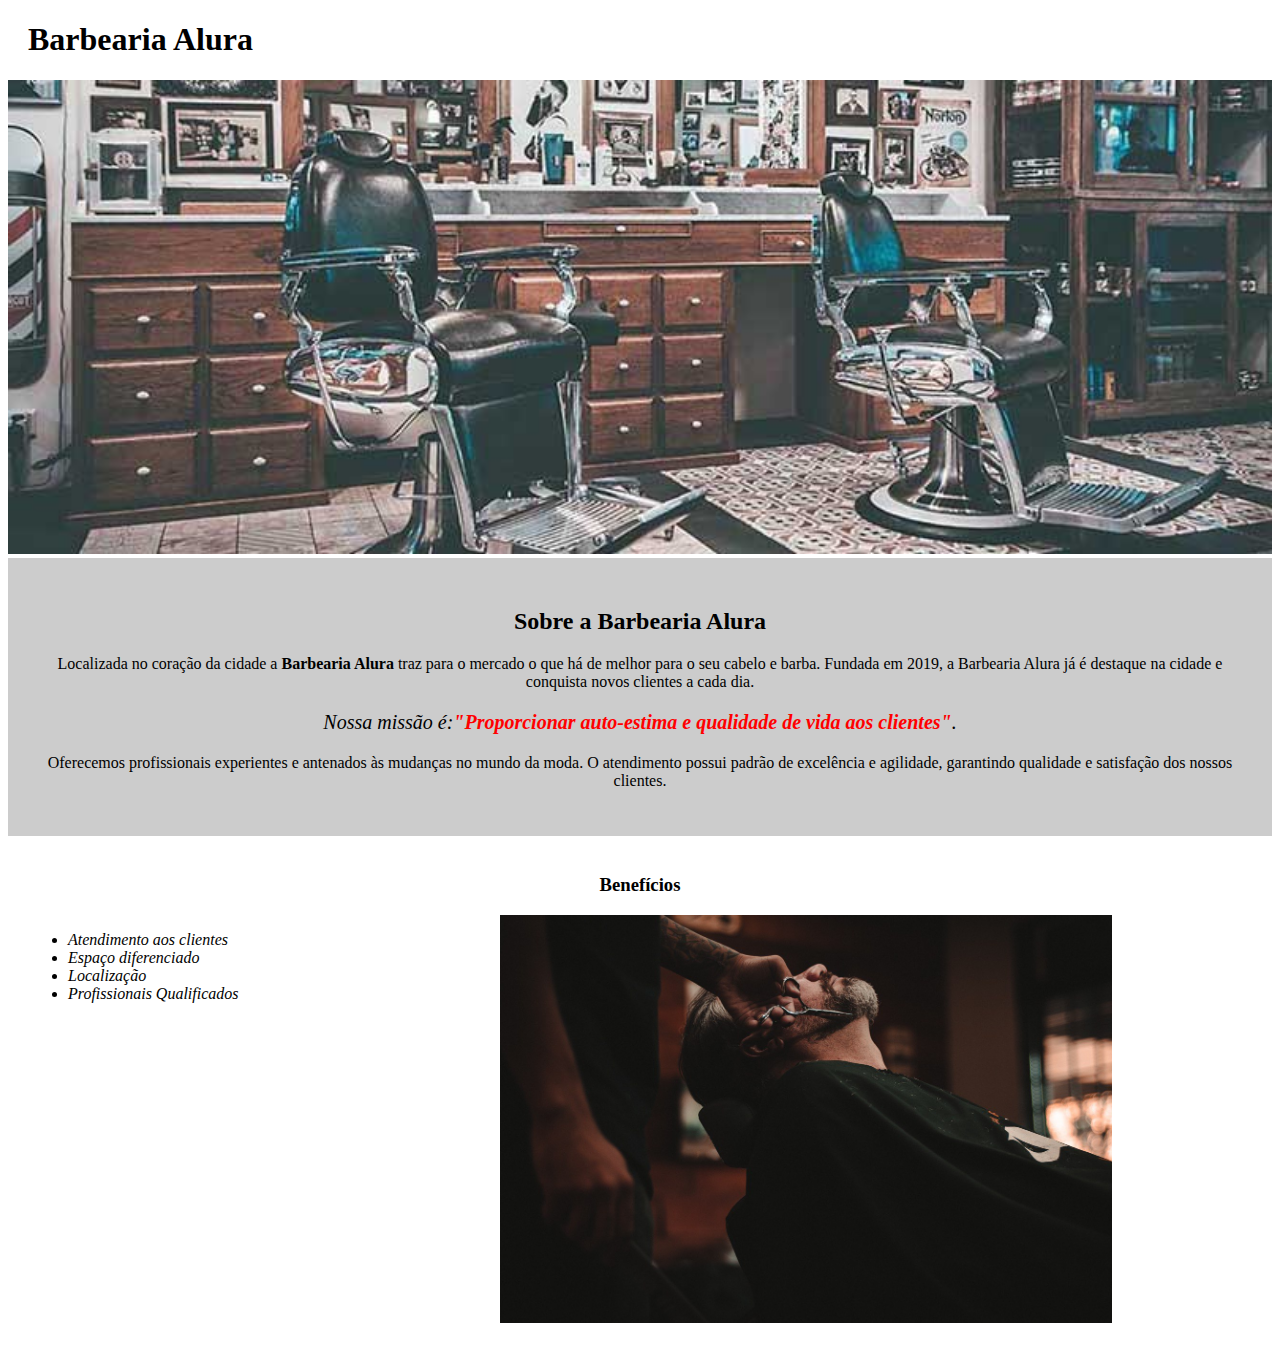
==== Projeto1-Barbearia/index.html @ a26f9712 "first commit" ====
<!DOCTYPE html>
<!DOCTYPE html>
<html>

	<head>
		<meta charset="UTF-8">
		<title>Barbearia Alura</title>
		<link rel="stylesheet" href="style.css">
		
		<style>
			
		</style>
	</head>
	<body>
		<header>
			<h1 class="titulo-principal">Barbearia Alura</h1>
		</header>
		
		<img id="banner" src="banner.jpg">
		<div class="principal">
			<h2 class="titulo-centralizado">Sobre a Barbearia Alura</h2>
		
			<p>Localizada no coração da cidade a <strong>Barbearia Alura</strong> traz para o mercado o que há de melhor para o seu cabelo e barba. Fundada em 2019, a Barbearia Alura já é destaque na cidade e conquista novos clientes a cada dia.</p>

			<p id="missao"><em>Nossa missão é:<strong>"Proporcionar auto-estima e qualidade de vida aos clientes"</strong>.</em></p>

			<p>Oferecemos profissionais experientes e antenados às mudanças no mundo da moda. O atendimento possui padrão de excelência e agilidade, garantindo qualidade e satisfação dos nossos clientes.</p>
			</div>

		<div class="beneficios">
			<h3 class="titulo-centralizado">Benefícios</h3>
			
			<ul>
				<li class="itens">Atendimento aos clientes</li>
				<li class="itens">Espaço diferenciado</li>
				<li class="itens">Localização</li>
				<li class="itens">Profissionais Qualificados</li>
			</ul>

			<img src="beneficios.jpg" class="imagembeneficios">
		</div>
	</body>
</html>
---- Projeto1-Barbearia/style.css ----
body{
  	
  color: black
  }

#banner {
  width: 100%;
}

.principal{
  background: #CCCCCC;
  padding: 30px;
}

.titulo-principal {
  padding-left: 20px;
}

.titulo-centralizado {
  	 text-align: center
  }

p {
	text-align: center;
  }

#missao {
	font-size: 20px
}

em strong {
	color: red;
}

.itens {
  font-style: italic ;
}

.beneficios {
  background: #FFFFFF;
  padding: 20px;
}

ul{
  display: inline-block;
  vertical-align: top;
  width: 20%;
  margin-right: 15%;
}

.imagembeneficios{
  width: 50%  ;
}
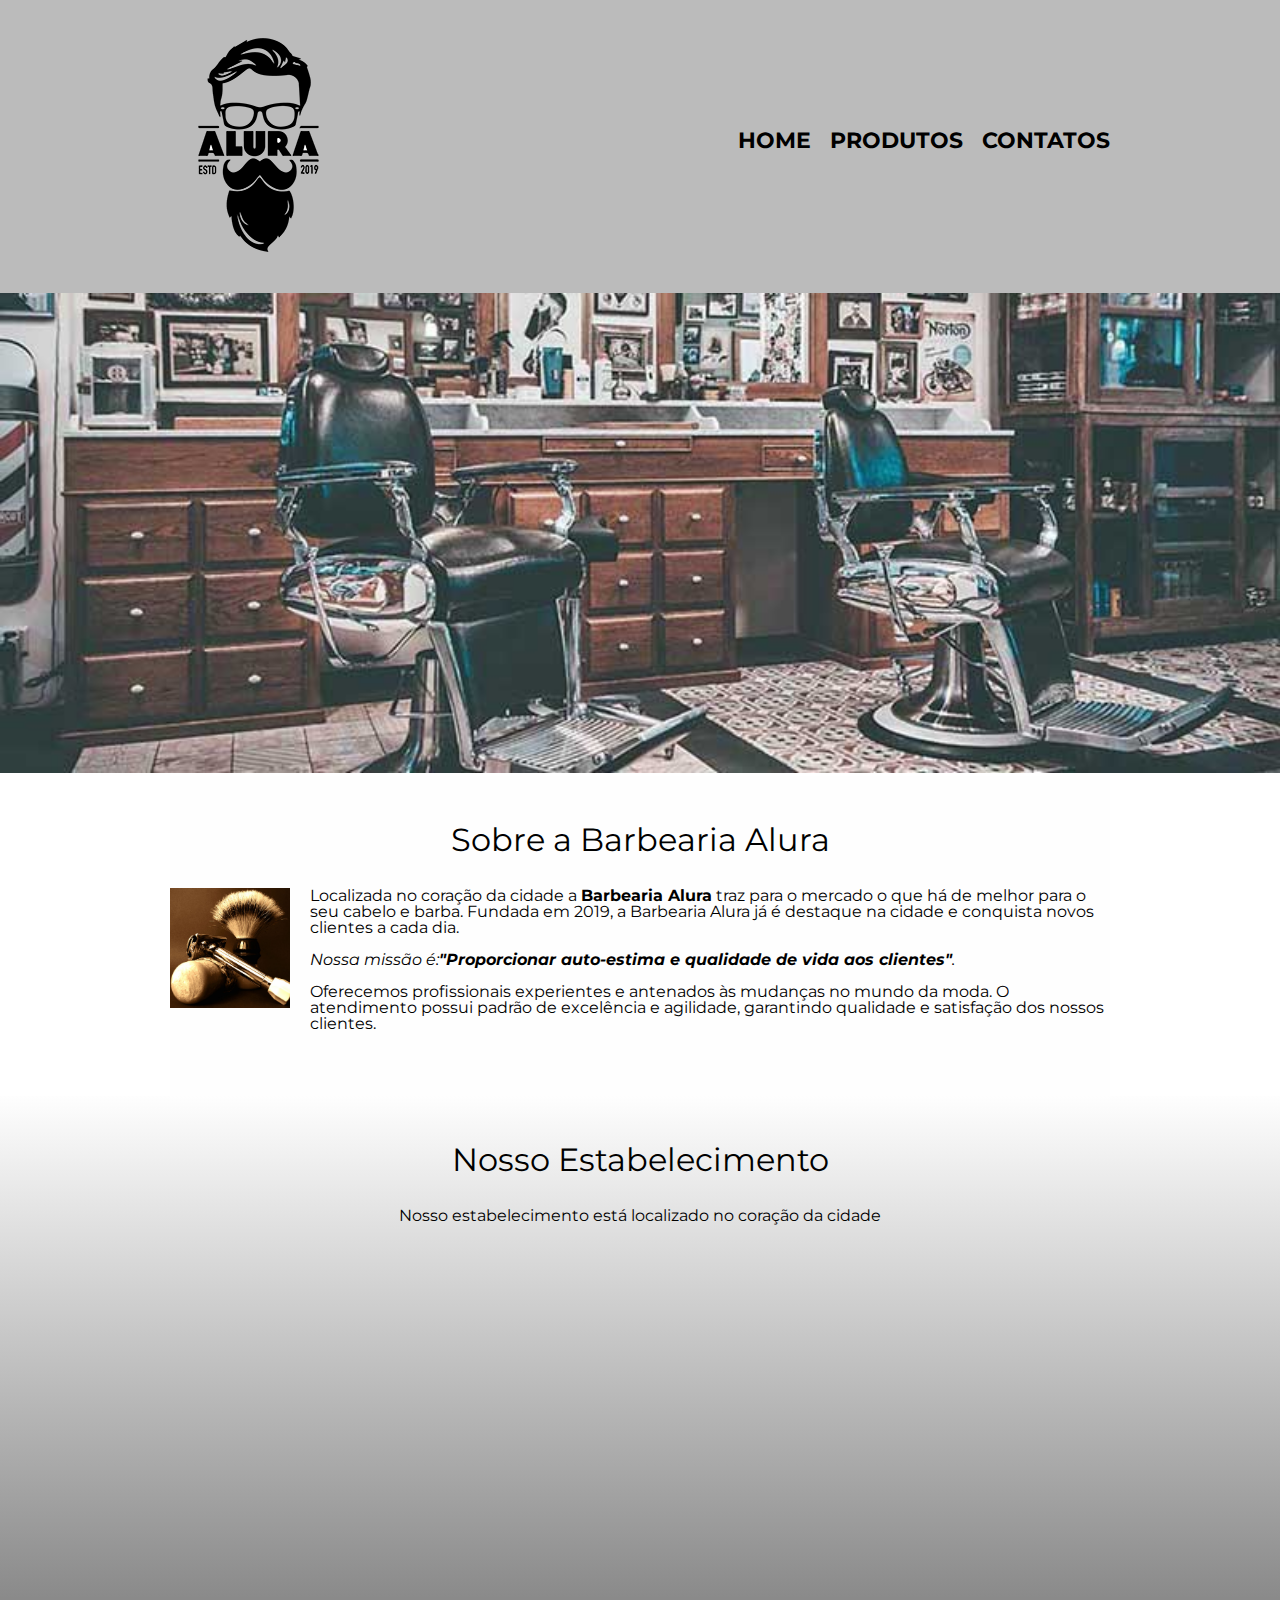
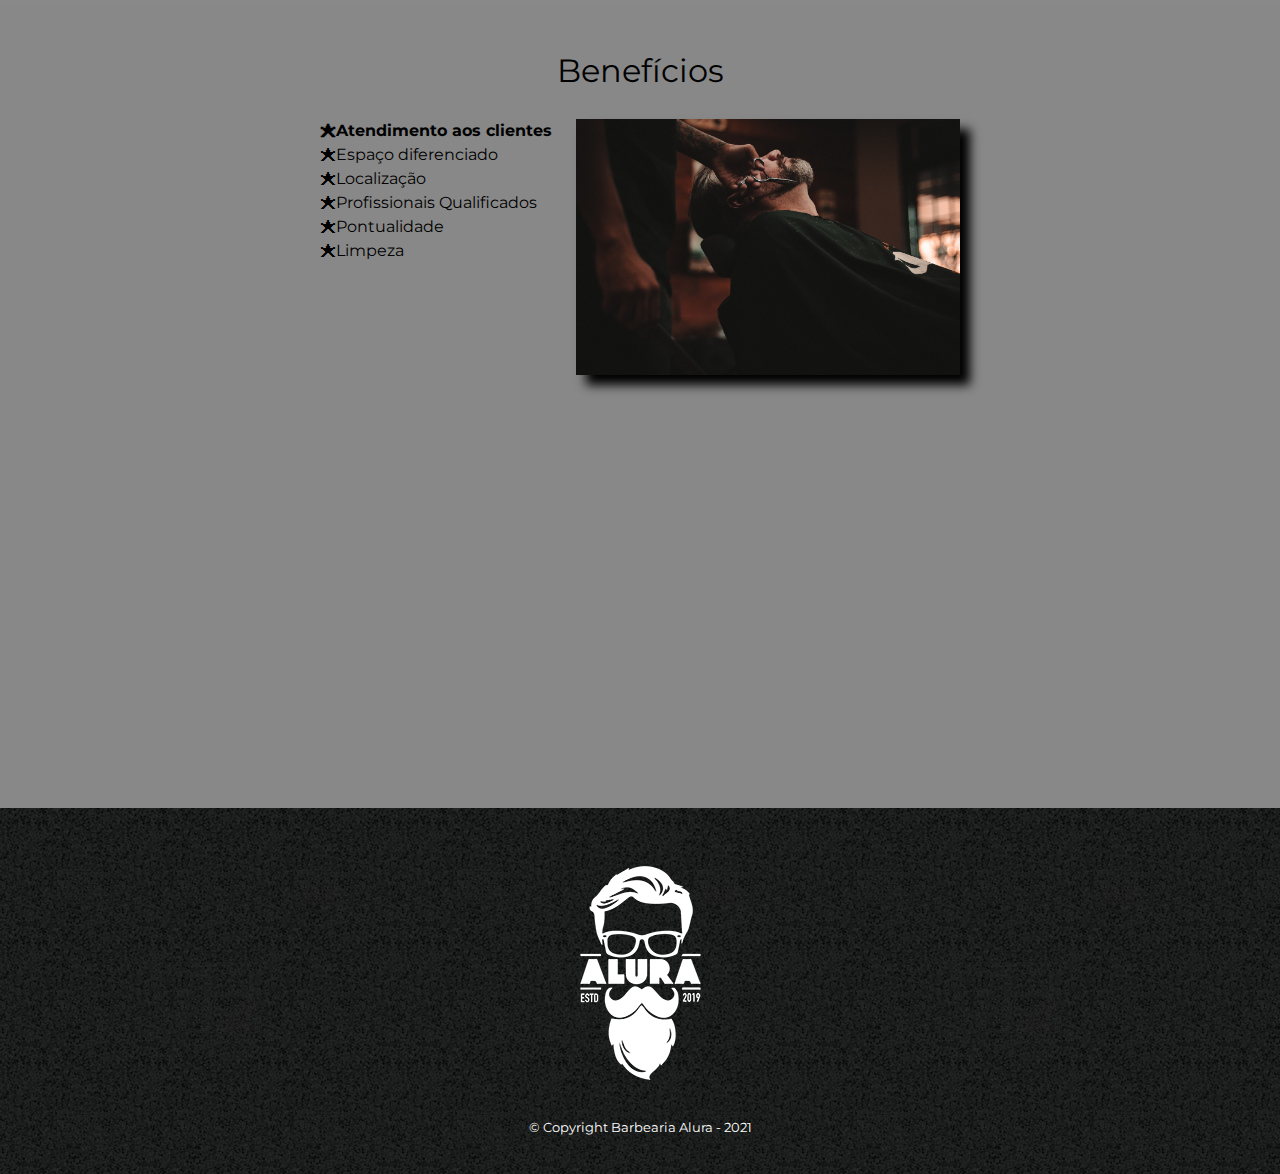
==== commit cf4bb558: "final projeto" ====
--- a/Projeto1-Barbearia/index.html
+++ b/Projeto1-Barbearia/index.html
@@ -1,11 +1,15 @@
-<!DOCTYPE html>
 <!DOCTYPE html>
 <html>
 
 	<head>
 		<meta charset="UTF-8">
+		<meta name="viewport" content="width=device-width">
+
 		<title>Barbearia Alura</title>
+		
+		<link rel="stylesheet" href="reset.css">
 		<link rel="stylesheet" href="style.css">
+		<link href="https://fonts.googleapis.com/css?family=Montserrat&display=swap" rel="stylesheet">
 		
 		<style>
 			
@@ -13,31 +17,65 @@
 	</head>
 	<body>
 		<header>
-			<h1 class="titulo-principal">Barbearia Alura</h1>
+			<div class="caixa">
+				<h1><img src="logo.png"></h1>
+
+				<nav>
+					<ul class="navegacao">
+						<li><a href="index.html">Home</a></li>
+						<li><a href="produtos.html">Produtos</a></li>
+						<li><a href="contato.html">Contatos</a></li>
+						</ul>
+				</nav>
+			</div>
 		</header>
 		
-		<img id="banner" src="banner.jpg">
-		<div class="principal">
-			<h2 class="titulo-centralizado">Sobre a Barbearia Alura</h2>
-		
-			<p>Localizada no coração da cidade a <strong>Barbearia Alura</strong> traz para o mercado o que há de melhor para o seu cabelo e barba. Fundada em 2019, a Barbearia Alura já é destaque na cidade e conquista novos clientes a cada dia.</p>
+		<img class="banner" src="banner.jpg">
 
-			<p id="missao"><em>Nossa missão é:<strong>"Proporcionar auto-estima e qualidade de vida aos clientes"</strong>.</em></p>
+		<main>
+			<section class="principal">
+				<h2 class="titulo-principal">Sobre a Barbearia Alura</h2>
 
-			<p>Oferecemos profissionais experientes e antenados às mudanças no mundo da moda. O atendimento possui padrão de excelência e agilidade, garantindo qualidade e satisfação dos nossos clientes.</p>
-			</div>
+				<img class="utensilios" src="utensilios.jpg" alt="Utensilios de um barbeiro">
+			
+				<p>Localizada no coração da cidade a <strong>Barbearia Alura</strong> traz para o mercado o que há de melhor para o seu cabelo e barba. Fundada em 2019, a Barbearia Alura já é destaque na cidade e conquista novos clientes a cada dia.</p>
 
-		<div class="beneficios">
-			<h3 class="titulo-centralizado">Benefícios</h3>
-			
-			<ul>
-				<li class="itens">Atendimento aos clientes</li>
-				<li class="itens">Espaço diferenciado</li>
-				<li class="itens">Localização</li>
-				<li class="itens">Profissionais Qualificados</li>
-			</ul>
+				<p id="missao"><em>Nossa missão é:<strong>"Proporcionar auto-estima e qualidade de vida aos clientes"</strong>.</em></p>
 
-			<img src="beneficios.jpg" class="imagembeneficios">
-		</div>
+				<p>Oferecemos profissionais experientes e antenados às mudanças no mundo da moda. O atendimento possui padrão de excelência e agilidade, garantindo qualidade e satisfação dos nossos clientes.</p>
+			</section>
+
+			<section class="mapa">
+				<h3 class="titulo-principal">Nosso Estabelecimento</h3>
+				<p>Nosso estabelecimento está localizado no coração da cidade</p>
+
+				<div class="mapa-conteudo">
+					<iframe src="https://www.google.com/maps/embed?pb=!1m18!1m12!1m3!1d3656.4485981309026!2d-46.63465338545084!3d-23.58823936846951!2m3!1f0!2f0!3f0!3m2!1i1024!2i768!4f13.1!3m3!1m2!1s0x94ce5a2b2ed7f3a1%3A0xab35da2f5ca62674!2sCaelum%20-%20Escola%20de%20Tecnologia!5e0!3m2!1spt-BR!2sbr!4v1632866367963!5m2!1spt-BR!2sbr" width="100%" height="300" style="border:0;" allowfullscreen="" loading="lazy"></iframe>
+				</div>
+			</section>
+
+			<section class="beneficios">
+				<h3 class="titulo-principal">Benefícios</h3>
+				
+				<div class="conteudo-beneficios">
+					<ul class="lista-beneficios">
+						<li class="itens">Atendimento aos clientes</li>
+						<li class="itens">Espaço diferenciado</li>
+						<li class="itens">Localização</li>
+						<li class="itens">Profissionais Qualificados</li>
+						<li class="itens">Pontualidade</li>
+						<li class="itens">Limpeza</li>
+					</ul><img src="beneficios.jpg" class="imagem-beneficios">
+				</div>
+
+				<div class="video">
+					<iframe width="560" height="315" src="https://www.youtube.com/embed/wcVVXUV0YUY" title="YouTube video player" frameborder="0" allow="accelerometer; autoplay; clipboard-write; encrypted-media; gyroscope; picture-in-picture" allowfullscreen></iframe>
+				</div>
+			</section>
+		</main>
+		<footer>
+			<img src="logo-branco.png">
+			<p class="copyright">&copy; Copyright Barbearia Alura - 2021</p>
+		</footer>
 	</body>
 </html>--- a/Projeto1-Barbearia/style.css
+++ b/Projeto1-Barbearia/style.css
@@ -1,53 +1,267 @@
 body{
-  	
-  color: black
-  }
-
-#banner {
-  width: 100%;
+	font-family: 'Montserrat', sans-serif;
+}
+
+header {
+	background: #BBBBBB;
+	padding: 20px 0;
+}
+
+.caixa {
+	position:  relative;
+	width: 940px;
+	margin: 0 auto;
+}
+
+nav {
+	position: absolute;
+	top: 110px;
+	right: 0;
+}
+
+nav li {
+	display: inline;
+	margin: 0 0 0 15px;
+}
+
+nav a {
+	text-transform: uppercase;
+	color: #000000;
+	font-weight: bold;
+	font-size: 22px;
+	text-decoration: none;
+}
+
+nav a:hover{
+	color: #C78C19;
+	text-decoration: underline;
+}
+
+.produtos {
+	width: 940px;
+	margin: 0 auto;
+	padding: 50px 0;
+}
+
+.produtos li {
+	display: inline-block;
+	text-align: center;
+	width: 30%;
+	vertical-align: top;
+	margin: 0 1.5%;
+	padding: 30px 20px;
+	box-sizing: border-box;
+	border: 2px solid #000000;
+	border-radius: 10px;
+}
+
+.produtos li:hover {
+	border-color: #C78C19;
+	
+}
+
+.produtos li:activate {
+	border-color: #088C19;
+}
+
+.produtos li:hover h2{
+	font-size: 34px;
+}
+
+.produtos h2{
+	font-size: 30px;
+	font-weight: bold;
+}
+
+.produto-descricao{
+	font-size: 18px;
+}
+.produto-preco {
+	font-size: 22px;
+	font-weight: bold;
+	margin-top: 10px;
+}
+
+footer{
+	text-align: center;
+	background: url(bg.jpg);
+	padding: 40px;
+}
+
+.copyright{
+	color: #FFFFFF;
+	font-size: 13px;
+	margin: 20px 0 0;
+}
+
+main{
+	
+}
+
+form{
+	margin: 40px 0;
+}
+
+form label, form legend {
+	display: block;
+	font-size: 20px;
+	margin: 0 0 10px;
+}
+
+.input-padrao{
+	display: block;
+	margin: 0 0 20px;
+	padding: 10px 25px;
+	width: 50%;
+}
+
+.checkbox{
+	margin: 20px 0;
+}
+
+.enviar{
+	width: 40%;
+	padding: 15px 0;
+	background: orange;
+	color: white;
+	font-weight: bold;
+	font-size: 18px;
+	border: none;
+	border-radius: 5px;
+	transition: 1s all;
+	cursor: pointer;
+}
+
+.enviar:hover{
+	background: darkorange;
+	transform: scale(1.2);
+}
+
+table{
+	margin: 20px 0 40px;
+}
+
+thead{
+	background: #555555;
+	color: white;
+	font-weight: bold;
+}
+
+td, th{
+	border: 1px solid #000000;
+	padding: 8px 15px ;
+}
+
+/*css da pagina inicial */
+.banner{
+	width: 100%;
+}
+
+.titulo-principal{
+	text-align: center;
+	font-size: 2em;
+	margin: 0 0 1em;
+	clear: left;
+
 }
 
 .principal{
-  background: #CCCCCC;
-  padding: 30px;
-}
-
-.titulo-principal {
-  padding-left: 20px;
-}
-
-.titulo-centralizado {
-  	 text-align: center
-  }
-
-p {
-	text-align: center;
-  }
-
-#missao {
-	font-size: 20px
-}
-
-em strong {
-	color: red;
-}
-
-.itens {
-  font-style: italic ;
-}
-
-.beneficios {
-  background: #FFFFFF;
-  padding: 20px;
-}
-
-ul{
-  display: inline-block;
-  vertical-align: top;
-  width: 20%;
-  margin-right: 15%;
-}
-
-.imagembeneficios{
-  width: 50%  ;
+	padding: 3em 0;
+	background: #FEFEFE;
+	width: 940px;
+	margin: 0 auto;
+}
+
+.principal p{
+	margin: 0 0 1em;
+}
+
+.principal strong {
+	font-weight: bold;
+}
+
+.principal em {
+	font-style: italic;
+}
+
+.utensilios {
+	width: 120px;
+	float: left;
+	margin: 0 20px 20px 0;
+}
+
+.mapa{
+	padding: 3em 0;
+	background: linear-gradient(#FEFEFE, #888888);
+}
+
+.mapa-conteudo{
+	width: 940px;
+	margin: 0 auto;
+}
+
+.mapa p{
+	margin: 0 0 2em;
+	text-align: center;
+}
+
+.beneficios{
+	padding: 3em 0;
+	background: #888888;
+}
+
+.conteudo-beneficios{
+	width: 640px;
+	margin: 0 auto;
+}
+
+.lista-beneficios{
+	width: 40%;
+	display: inline-block;
+	vertical-align: top;
+}
+
+.itens{
+	line-height: 1.5;
+}
+.itens:first-child{
+	font-weight: bold;
+}
+
+.itens:before{
+	content: "🟊";
+}
+
+.imagem-beneficios {
+	width: 60%;
+	opacity: 1;
+	transition: 400ms;
+	box-shadow: 10px 10px 10px 0 #000000;
+}
+
+.imagem-beneficios:hover{
+	opacity: 0.3;
+}
+
+.video {
+	width: 100%;
+	margin: 2em auto;
+}
+
+@media screen and (max-width: 480px) {
+    .caixa, .principal, .conteudo-beneficios, .mapa-conteudo, .video {
+    	width: auto;
+    }
+
+    h1 {
+    	text-align: center;
+    }
+
+    nav {
+    	position: static;
+    }
+
+    .lista-beneficios, .imagem-beneficios {
+    	width: 100%;
+    }
 }